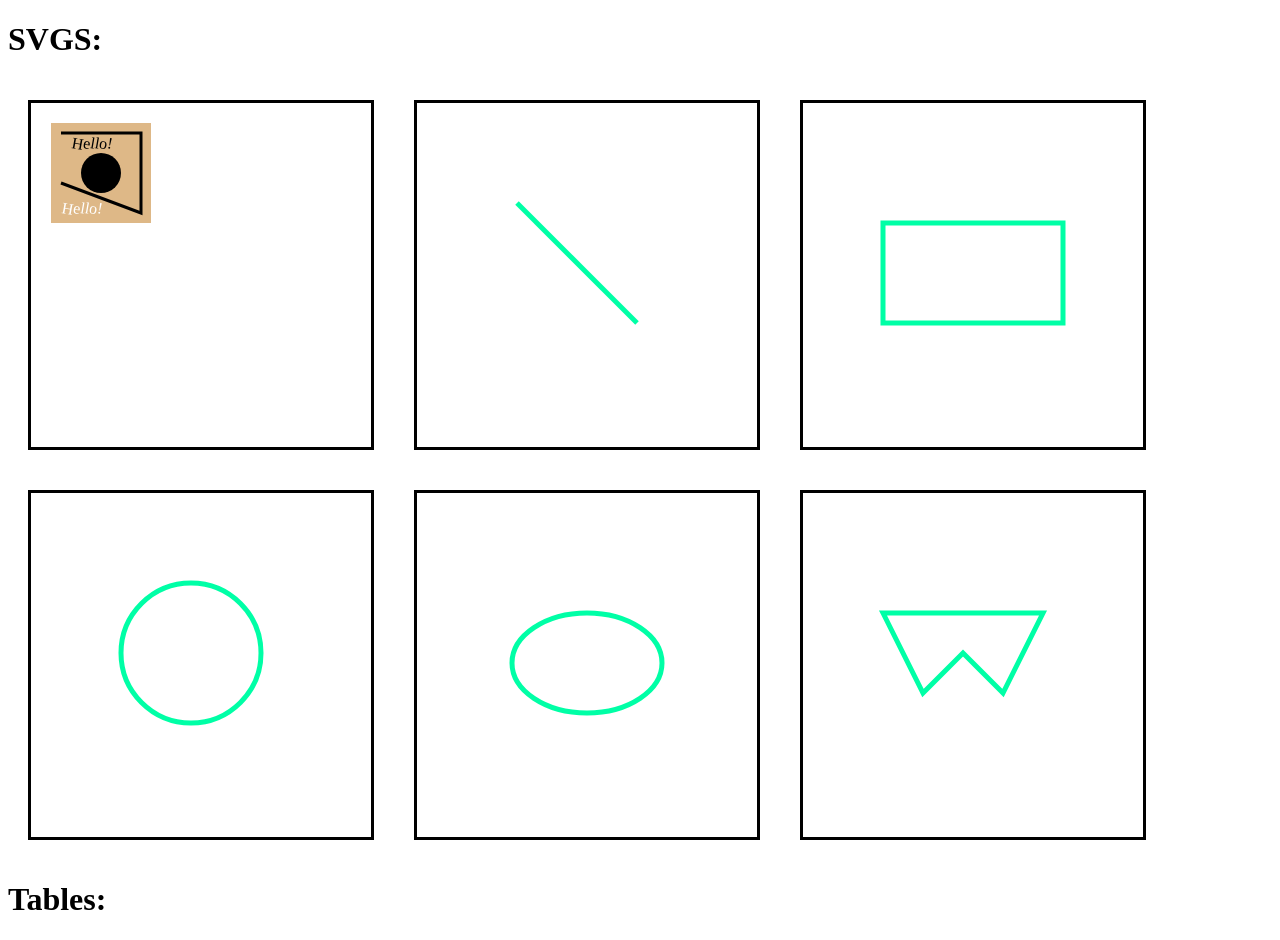
==== interHtmlCss/notes/notes.html @ 39afaee1 "started" ====
<!doctype html>
<html lang="en">
  <head>
    <meta charset="UTF-8" />
    <meta name="viewport" content="width=device-width, initial-scale=1.0" />
    <title>html notes</title>
    <link rel="stylesheet" href="notes.css" />
  </head>
  <body>
    <h1>SVGS:</h1>
    <div class="svgs">
      <!-- 
          SVG image format
    SVG ares a scale image format, stands for (Scalable Vector Graphics)
    SVG source code is in XML (HTML-like syntax) which means its
    human readable, unlike a lot of other image formats.

    But, inefficient at storing complex images.

    -->
      <div class="svgContainer">
        <!-- xlmns is what dialect of XML we are using -->
        <!-- viewbox is the bounds of the SVG -->

        <svg xmlns="http://www.w3.org/2000/svg" viewBox="0 0 300 300">
          <rect x="0" y="0" width="100" height="100" fill="burlywood" />
          <path
            d="M 10 10 H 90 V 90 L 10 60"
            fill="transparent"
            stroke="black"
            stroke-width="3"
          />
          <circle cx="50" cy="50" r="20" class="svg-circle" />
          <g class="svg-text-group">
            <text x="20" y="25" rotate="10" id="hello-text">Hello!</text>
            <use href="#hello-text" x="-10" y="65" fill="white" />
          </g>
        </svg>
      </div>

      <!-- https://www.joshwcomeau.com/svg/friendly-introduction-to-svg/
       all things svg -->
      <!-- 
      Primitives in SVG (like primitives in html, like <p> or <h2>)
        -->

      <!-- Lines:
    x1, y1 is the starting point of the line, x2, y2 is the end point
      -->
      <div class="svgContainer">
        <svg xmlns="http://www.w3.org/2000/svg" viewBox="0 0 300 300">
          <line
            x1="80"
            y1="80"
            x2="200"
            y2="200"
            stroke="oklch(0.9 0.3 164)"
            stroke-width="5"
          />
        </svg>
      </div>

      <!-- Rectangles: 
    x, y is the top left corner
    width and height are well, width and height
    rx, ry are ways we can round corners
    rx is radius in the x-axis, ry is radius in the y-axis
     -->
      <div class="svgContainer">
        <svg xmlns="http://www.w3.org/2000/svg" viewBox="0 0 300 300">
          <rect
            x="60"
            y="100"
            width="180"
            height="100"
            fill="none"
            stroke="oklch(0.9 0.3 164)"
            stroke-width="5"
          />
        </svg>
      </div>

      <!-- Circles
    radius r
    center point cx, cy
     -->
      <div class="svgContainer">
        <svg xmlns="http://www.w3.org/2000/svg" viewBox="0 0 300 300">
          <circle
            cx="140"
            cy="140"
            r="70"
            fill="none"
            stroke="oklch(0.9 0.3 164)"
            stroke-width="5"
          />
        </svg>
      </div>

      <!-- Ellpises
    radius rx, ry
    center point cx, cy
     -->
      <div class="svgContainer">
        <svg xmlns="http://www.w3.org/2000/svg" viewBox="0 0 300 300">
          <ellipse
            cx="150"
            cy="150"
            rx="75"
            ry="50"
            fill="none"
            stroke="oklch(0.9 0.3 164)"
            stroke-width="5"
          />
        </svg>
      </div>

      <!-- Polygons
    Can create any shape using x,y points
      -->

      <div class="svgContainer">
        <svg xmlns="http://www.w3.org/2000/svg" viewBox="0 0 300 300">
          <polygon
            points="
            60,100
            100,180
            140,140
            180,180
            220,100
            "
            fill="none"
            stroke="oklch(0.9 0.3 164)"
            stroke-width="5"
          />
        </svg>
      </div>

      <!-- Attributes
    fill: fills the shape
    strokes: kind of like borders in html
      we can choose color, width, type of line (dashed, not dashed
      -->
    </div>

    <h1>Tables:</h1>
  </body>
</html>
---- interHtmlCss/notes/notes.css ----
.svgs {
  display: flex;
  flex-wrap: wrap;
}

.svgContainer {
  min-width: 300px;
  min-height: 300px;
  margin: 20px;
  padding: 20px;
  border-style: solid;

  border-color: black;
}

.svg {
  display: block;
  width: 100%;
  height: 100%;
}
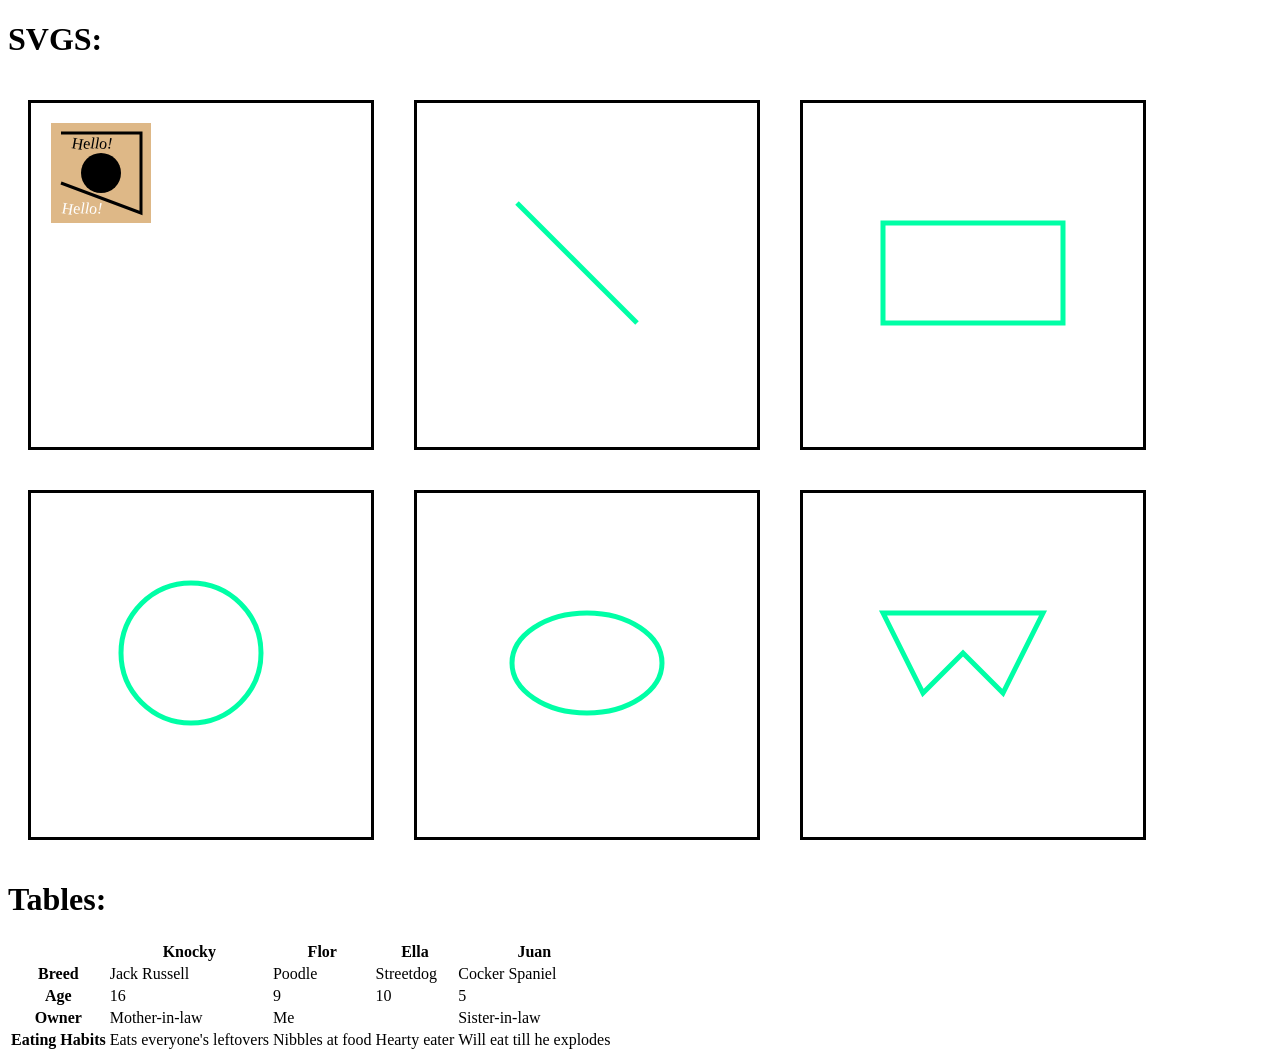
==== commit 64cfdd80: "progressls" ====
--- a/interHtmlCss/notes/notes.html
+++ b/interHtmlCss/notes/notes.html
@@ -20,7 +20,9 @@
     -->
       <div class="svgContainer">
         <!-- xlmns is what dialect of XML we are using -->
-        <!-- viewbox is the bounds of the SVG -->
+        <!-- viewbox is the bounds of the SVG 
+             first 2 numbers is where the top left of our image spawns
+             last 2 numbers is the x and y value of the internal coord system.-->
 
         <svg xmlns="http://www.w3.org/2000/svg" viewBox="0 0 300 300">
           <rect x="0" y="0" width="100" height="100" fill="burlywood" />
@@ -144,5 +146,60 @@
     </div>
 
     <h1>Tables:</h1>
+    <!-- Tables should only be used, well for tables. Never for layout  -->
+    <!-- tr is a table row
+         td is table data (generic tag for a box in a table)
+         th is a table header -->
+    <!-- attributes:
+         rowspan/colspan how long a td is. A rowspan of 2 would make the td span two rows-->
+
+    <!-- colgroup element right under the table tag to group cols
+         col element to actually group them
+         span attribute of the col element to grab more then one col -->
+
+    <!-- caption element  right under the table tag
+         adds a caption-->
+
+    <!-- elements that make a table easy to style:
+         thead element: wraps the header of the table
+         tbody element: wraps the main body of the table
+         tfoot element: wraps the foot of the table -->
+    <table>
+      <tr>
+        <th>&nbsp;</th>
+        <th>Knocky</th>
+        <th>Flor</th>
+        <th>Ella</th>
+        <th>Juan</th>
+      </tr>
+      <tr>
+        <th>Breed</th>
+        <td>Jack Russell</td>
+        <td>Poodle</td>
+        <td>Streetdog</td>
+        <td>Cocker Spaniel</td>
+      </tr>
+      <tr>
+        <th>Age</th>
+        <td>16</td>
+        <td>9</td>
+        <td>10</td>
+        <td>5</td>
+      </tr>
+      <tr>
+        <th>Owner</th>
+        <td>Mother-in-law</td>
+        <td colspan="2">Me</td>
+
+        <td>Sister-in-law</td>
+      </tr>
+      <tr>
+        <th>Eating Habits</th>
+        <td>Eats everyone's leftovers</td>
+        <td>Nibbles at food</td>
+        <td>Hearty eater</td>
+        <td>Will eat till he explodes</td>
+      </tr>
+    </table>
   </body>
 </html>
--- a/interHtmlCss/notes/notes.css
+++ b/interHtmlCss/notes/notes.css
@@ -1,3 +1,128 @@
+/* CSS resets: --------------------------------------------------------
+Just a way to rid of the intial browser css styling.
+This is because different browsers can have different css styling, so 
+removing the option that your css might rely on this specific browser default
+css styling is good.
+ */
+
+/* CSS Units: ---------------------------------------------------------
+There are different units in specifying length, width, etc.
+
+Absolute Units:
+Units that do not change in any context
+
+px: pixel (only absolute unit we should be using in web projects)
+in/cm : inches and centimeters (do not use these lol)
+
+Relative Units
+Units that change based on context.
+
+em/rem: refer to font size (prefer rem normally)
+em: font-size of the parent element
+rem: font-size of the root element
+
+vh/vw (viewport): refer to the height and width of the viewport
+1 is 1% for these
+ */
+
+/* Selectors ---------------------------------------------------------
+
+Combinators:
+Descendent(space): div p
+  All p elements inside a div
+
+Child(>): div>p
+  All p elements that are a direct child of a div
+
+Adjacent Sibling(+): div + p
+  p elements that are immediately after a div element
+
+General Sibling(~): h1 ~ p
+  all p elements that are siblings with an h1 element
+
+Grouping:
+All(,): h1, p, div
+  all h1, p, or div elements
+And(no space): div.className
+  all elements that are both a div and have a class called className
+
+*/
+/* Pseudo-Selectors: ----------------------------------------------------
+
+Pseudo-classes:
+prefixed with a single colon (:), targets elements that already exist
+but are special in someway.
+Examples:
+(:focus) are elements that are selected by the user
+(:hover) are elements that are hovered by the user's mouse
+(:active) are elements that are currently being clicked
+(:root) the top level element that has no parents
+(:first-child/ :last-child) are elements that are the first/last child of their parent
+(:nth-child()) are elements of a specific number, can use equations with n or just a number
+(:empty) are elements with no children
+(:only-child) are elements that are the only child
+also used to style visited and not visited links
+
+
+Pseudo-elements
+prefixedd with two colons (::), targets elements that aren't really elements
+
+Examples:
+(::marker) styling list bullets, nums, etc
+(::first-letter/ ::first-line) styling first letter/ first lines
+(::selection) styling what happens when a user highlights text
+(::before/ ::after) adds elements before and after the og element via css
+
+Attribute selectors
+uses attributes to select elements
+
+Examples:
+[attribute] selects elements with this attribute
+element[attribute] selects this specific element type with this type attribute
+element[attribute="name"] selects this specific element type with this attribute name
+[attribute^="value"] will select attribute with names starting with "value"
+[attribute$="value"] will select attribute with names ending with "value"
+[attribute*="value"] will select attributes with names that has "value" in the string
+
+ */
+
+/* Positioning: ------------------------------------------------------
+position: typeHere
+^ this is syntax
+
+Static/relative positioning:
+Static is default, relative is basically default but lets us use top/right/bottom/left
+
+Absolute Positioning:
+Allows us to position elements at this exact position 
+(reference point is the closest ancestor with non-static position or the largest containing block)
+
+Fixed Positioning:
+Allows us to position elements at the exact position in the viewing window
+(reference point is the viewport)
+
+Sticky Positioning:
+Acts like a normal element until the user scrolls past, then acts like a fixed element
+
+ */
+
+/* Functions: -----------------------------------------------------------
+Like all programming languages, there are functions in css.
+Example of one we have seen like rbg() -> takes in rbg numbers as a argument and outputs a color.
+
+calc()
+Mixes units, can nest calcs in calcs.
+
+min() / max()
+Outputs the smaller/bigger number
+
+
+*/
+
+/* 
+----------------------------------------------------------------------
+Styling for the html notes */
+
 .svgs {
   display: flex;
   flex-wrap: wrap;
@@ -6,10 +131,11 @@
 .svgContainer {
   min-width: 300px;
   min-height: 300px;
+
   margin: 20px;
   padding: 20px;
+
   border-style: solid;
-
   border-color: black;
 }
 
